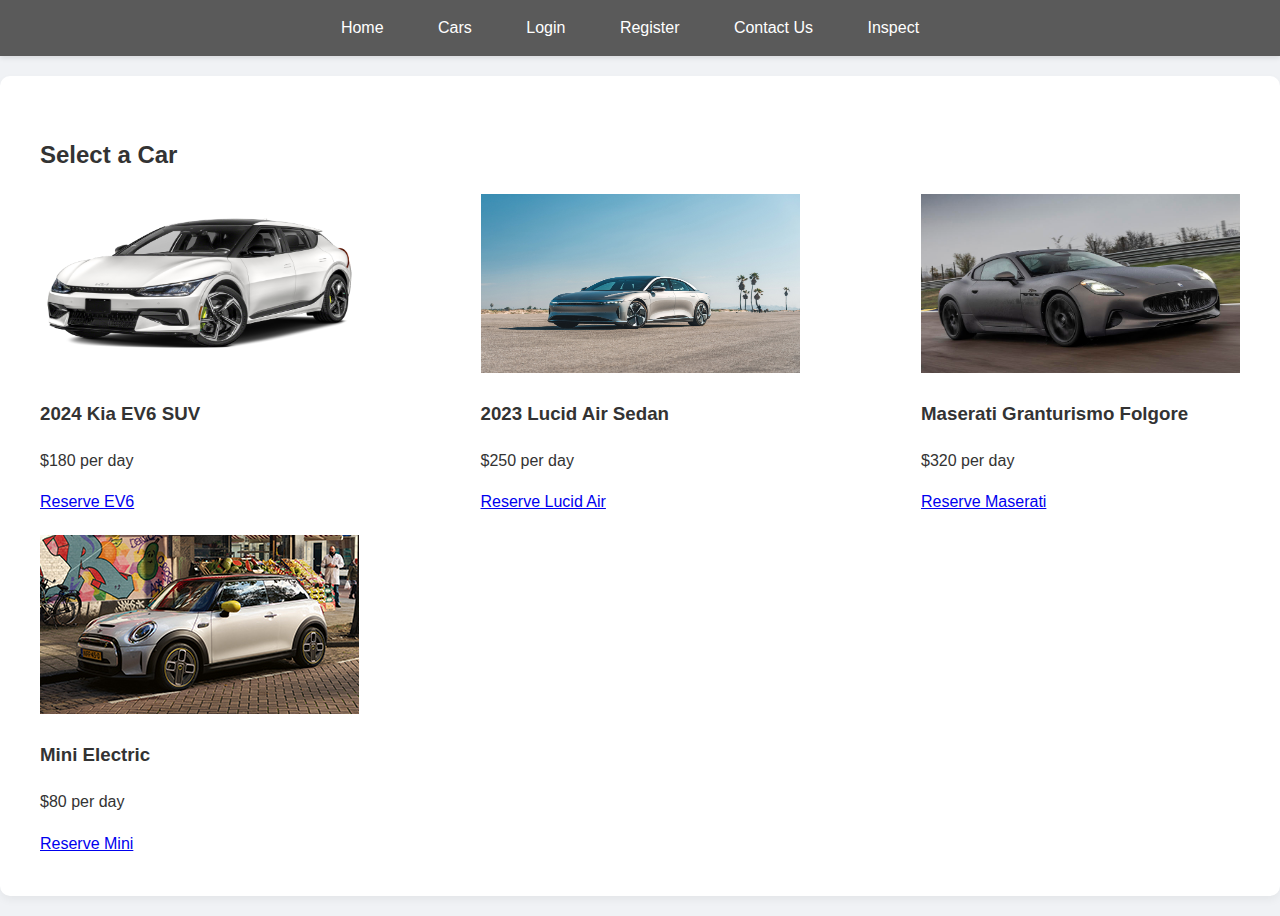
==== cars.html @ 5434c6da "adjusted image size for car image" ====
<!DOCTYPE html>
<html lang="en">
<head>
    <meta charset="UTF-8">
    <title>AZoom Car Rental - Select Car</title>
    <link rel="stylesheet" href="style.css">
</head>
<body>
    <header>
        <nav>
            <ul>
                <li><a href="index.html">Home</a></li>
                <li><a href="cars.html">Cars</a></li>
                <li><a href="login.html">Login</a></li>
                <li><a href="register.html">Register</a></li>
                <li><a href="contact.html">Contact Us</a></li>
                <li><a href="inspect.html">Inspect</a></li>
            </ul>
        </nav>
    </header>

    <section id="car-selection">
        <h2>Select a Car</h2>
        <div class="car-grid">
            <div class="car-card">
                <img src="./suv.png" alt="SUV" width="319" height="179">
                <h3>2024 Kia EV6 SUV</h3>
                <p>$180 per day</p>
                <a href="reserve.html?carType=SUV">Reserve EV6</a>
            </div>
            <div class="car-card">
                <img src="./evsedan.jpg" alt="Sedan" width="319" height="179">
                <h3>2023 Lucid Air Sedan</h3>
                <p>$250 per day</p>
                <a href="reserve.html?carType=Sedan">Reserve Lucid Air</a>
            </div>
            <div class="car-card">
                <img src="./sports.jpg" alt="Sports" width="319" height="179">
                <h3>Maserati Granturismo Folgore</h3>
                <p>$320 per day</p>
                <a href="reserve.html?carType=Sports">Reserve Maserati</a>
            </div>
            <div class="car-card">
                <img src="./evcompact.jpg" alt="Compact">
                <h3>Mini Electric</h3>
                <p>$80 per day</p>
                <a href="reserve.html?carType=Compact">Reserve Mini</a>
            </div>
        </div>
    </section>

    <script src="script.js"></script>
</body>
</html>
---- style.css ----
/* General styles */
body {
    font-family: 'Roboto', sans-serif;
    margin: 0;
    padding: 0;
    background-color: #f0f2f5;
    color: #333;
    line-height: 1.6;
}

header {
    background-color: #5A5A5A;
    color: white;
    padding: 15px;
    box-shadow: 0 2px 5px rgba(0, 0, 0, 0.1);
}

nav ul {
    list-style-type: none;
    margin: 0;
    padding: 0;
    text-align: center;
}

nav ul li {
    display: inline;
    margin-right: 20px;
}

nav ul li a {
    color: white;
    text-decoration: none;
    font-weight: 500;
    padding: 8px 15px;
    border-radius: 4px;
    transition: background-color 0.3s;
}

nav ul li a:hover {
    background-color: #3f3f3f;
}

/* Section styles */
section {
    padding: 40px;
    margin: 20px;
    background-color: white;
    border-radius: 10px;
    box-shadow: 0 4px 8px rgba(0, 0, 0, 0.05);
    max-width: 1200px;
    margin-left: auto;
    margin-right: auto;
}

/* Hero Section */
.hero {
    background-image: url('herobg.jpg');
    background-size: cover;
    background-position: center;
    color: rgb(255, 255, 255);
    text-align: center;
    padding: 120px 20px;
    border-radius: 0 0 15px 15px;
}

.hero-content h1 {
    font-size: 48px;
    font-weight: 700;
    margin-bottom: 20px;
    line-height: 1.2;
}

.hero-content p {
    font-size: 18px;
    font-weight: 300;
    margin-bottom: 30px;
}

.hero-content .btn {
    padding: 12px 30px;
    background-color: #292929;
    color: white;
    text-decoration: none;
    border-radius: 6px;
    font-weight: 500;
    transition: background-color 0.3s;
}

.hero-content .btn:hover {
    background-color: #4e4e4e;
}

/* Car Types Section */
.car-grid {
    display: flex;
    justify-content: space-between;
    flex-wrap: wrap;
    gap: 20px;
}

.car-item {
    text-align: center;
    background-color: #f9f9f9;
    padding: 20px;
    border-radius: 10px;
    box-shadow: 0 2px 5px rgba(0, 0, 0, 0.05);
    transition: box-shadow 0.3s;
}

.car-item:hover {
    box-shadow: 0 4px 10px rgba(0, 0, 0, 0.1);
}

.car-item img {
    width: 100%;
    height: auto;
    border-radius: 8px;
}

.car-item h3 {
    margin-top: 15px;
    font-size: 22px;
}

/* Form Styles */
form {
    display: flex;
    flex-wrap: wrap;
    gap: 15px;
    justify-content: space-between;
}

form label {
    font-weight: 300;
    margin-bottom: 5px;
}

form input,
form select {
    padding: 10px;
    border: 1px solid #ddd;
    border-radius: 6px;
    width: 100%;
    font-size: 16px;
    transition: border-color 0.3s;
}

form input:focus,
form select:focus {
    border-color: #5a5a5a;
}

form button {
    padding: 12px 20px;
    background-color: #5a5a5a;
    color: white;
    border: none;
    border-radius: 6px;
    font-size: 16px;
    cursor: pointer;
    transition: background-color 0.3s;
}

form button:hover {
    background-color: #505050;
}

/* Bill Section */

#finalBillDisplay {
    border: 2px solid #3a3a3a;
    padding: 10px;
    margin-top: 20px;
    background-color: #f9f9f9;
    text-align: center;
}

#finalBillAmount {
    font-size: 20px;
    font-weight: bold;
}

/* Review Section */
.review-grid {
    display: flex;
    justify-content: space-between;
    flex-wrap: wrap;
    gap: 20px;
}

.review-item {
    background-color: #f9f9f9;
    padding: 20px;
    border-radius: 10px;
    box-shadow: 0 2px 5px rgba(0, 0, 0, 0.05);
    flex-basis: calc(33% - 20px);
    transition: box-shadow 0.3s;
}

.review-item:hover {
    box-shadow: 0 4px 10px rgba(0, 0, 0, 0.1);
}

.review-item h3 {
    margin-bottom: 10px;
    font-size: 20px;
}

/* Footer */
footer {
    text-align: center;
    padding: 20px;
    background-color: #333;
    color: white;
    margin-top: 40px;
}

footer p {
    margin: 0;
}

/* Modal Styles */
.modal {
    display: none;
    position: fixed;
    z-index: 1000;
    left: 0;
    top: 0;
    width: 100%;
    height: 100%;
    background-color: rgba(0, 0, 0, 0.5);
    justify-content: center;
    align-items: center;
}

.modal-content {
    background-color: white;
    padding: 40px;
    border-radius: 8px;
    width: 400px;
    box-shadow: 0 4px 10px rgba(0, 0, 0, 0.1);
    text-align: center;
}

.modal .close {
    position: absolute;
    right: 20px;
    top: 20px;
    font-size: 24px;
    cursor: pointer;
    color: #777;
}

.modal .close:hover {
    color: #333;
}
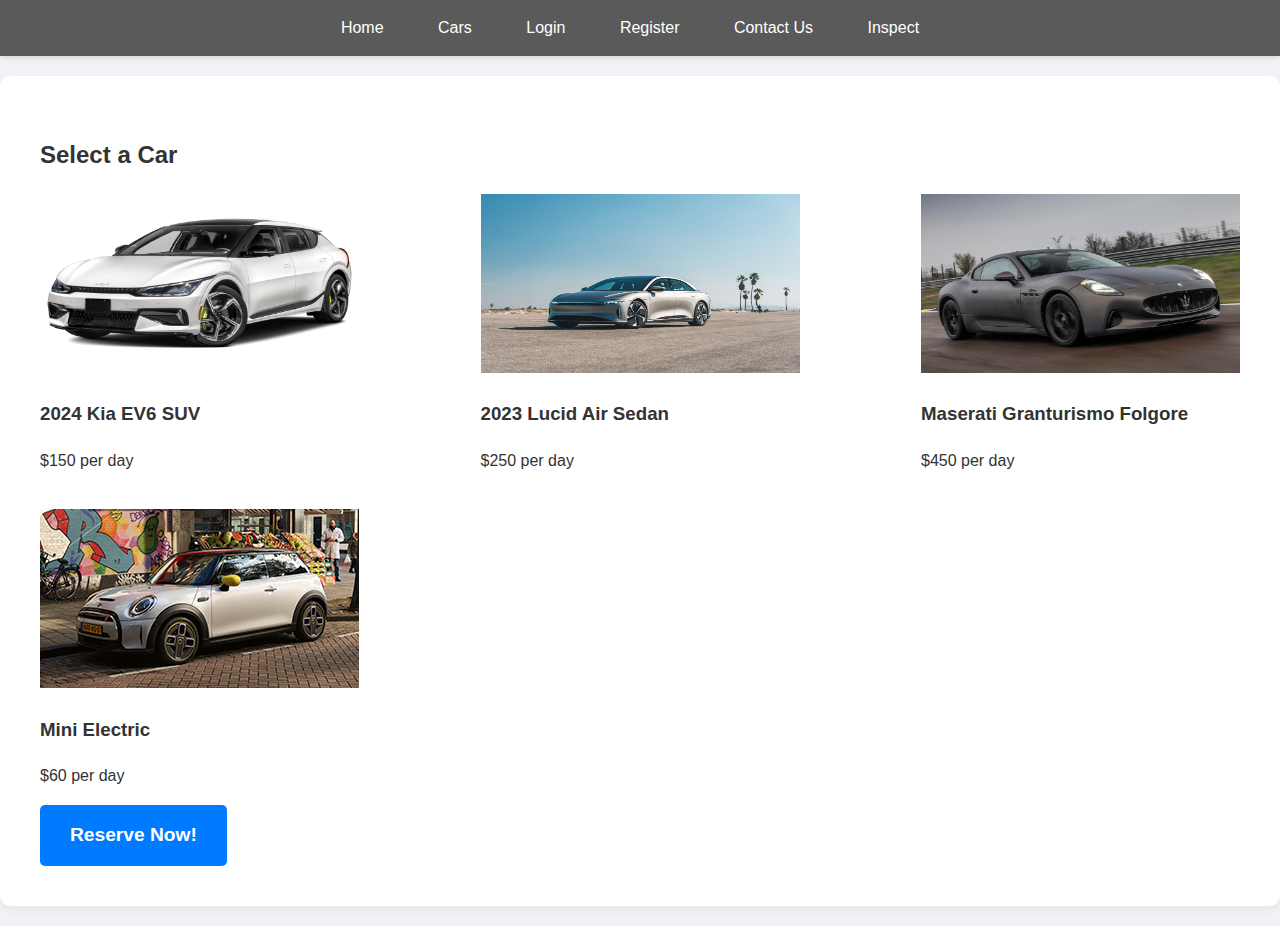
==== commit 0952554f: "added changes to the files" ====
--- a/cars.html
+++ b/cars.html
@@ -25,30 +25,28 @@
             <div class="car-card">
                 <img src="./suv.png" alt="SUV" width="319" height="179">
                 <h3>2024 Kia EV6 SUV</h3>
-                <p>$180 per day</p>
-                <a href="reserve.html?carType=SUV">Reserve EV6</a>
+                <p>$150 per day</p>
             </div>
             <div class="car-card">
                 <img src="./evsedan.jpg" alt="Sedan" width="319" height="179">
                 <h3>2023 Lucid Air Sedan</h3>
                 <p>$250 per day</p>
-                <a href="reserve.html?carType=Sedan">Reserve Lucid Air</a>
             </div>
             <div class="car-card">
                 <img src="./sports.jpg" alt="Sports" width="319" height="179">
                 <h3>Maserati Granturismo Folgore</h3>
-                <p>$320 per day</p>
-                <a href="reserve.html?carType=Sports">Reserve Maserati</a>
+                <p>$450 per day</p>
             </div>
             <div class="car-card">
                 <img src="./evcompact.jpg" alt="Compact">
                 <h3>Mini Electric</h3>
-                <p>$80 per day</p>
-                <a href="reserve.html?carType=Compact">Reserve Mini</a>
+                <p>$60 per day</p>
             </div>
         </div>
+        <div class="center-button">
+        <a href="reserve.html" class="reserve-button">Reserve Now!</a>
+        </div>
     </section>
-
     <script src="script.js"></script>
 </body>
 </html>--- a/style.css
+++ b/style.css
@@ -204,6 +204,21 @@
 .review-item h3 {
     margin-bottom: 10px;
     font-size: 20px;
+}
+
+.reserve-button {
+    display: inline-block;
+    padding: 15px 30px;
+    background-color: #007bff;
+    color: white;
+    text-decoration: none;
+    border-radius: 5px;
+    font-weight: bold;
+    font-size: 1.2em;
+}
+
+.reserve-button:hover {
+    background-color: #0056b3;
 }
 
 /* Footer */
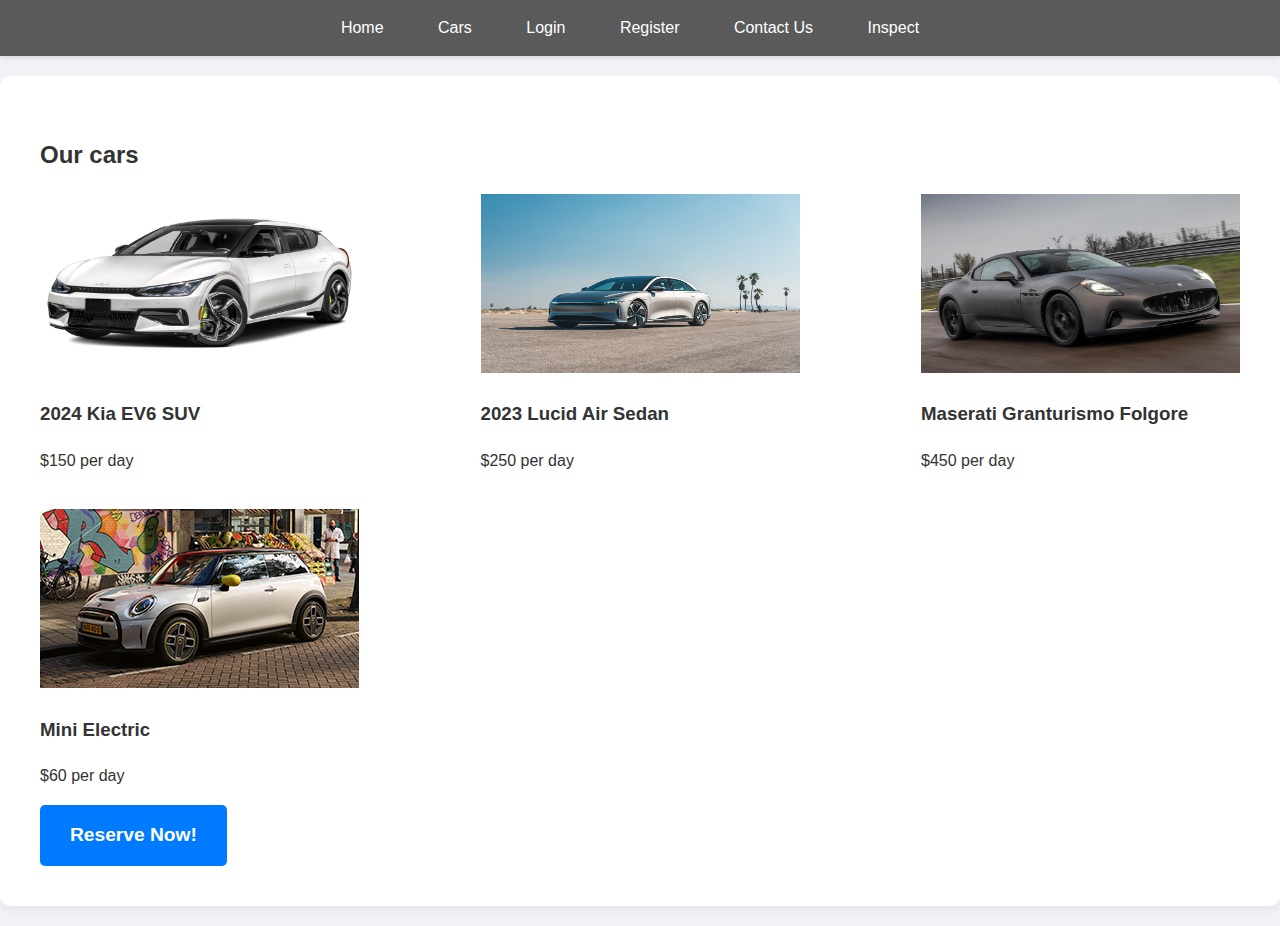
==== commit 83c803f6: "fixed minor errors" ====
--- a/cars.html
+++ b/cars.html
@@ -20,7 +20,7 @@
     </header>
 
     <section id="car-selection">
-        <h2>Select a Car</h2>
+        <h2>Our cars</h2>
         <div class="car-grid">
             <div class="car-card">
                 <img src="./suv.png" alt="SUV" width="319" height="179">
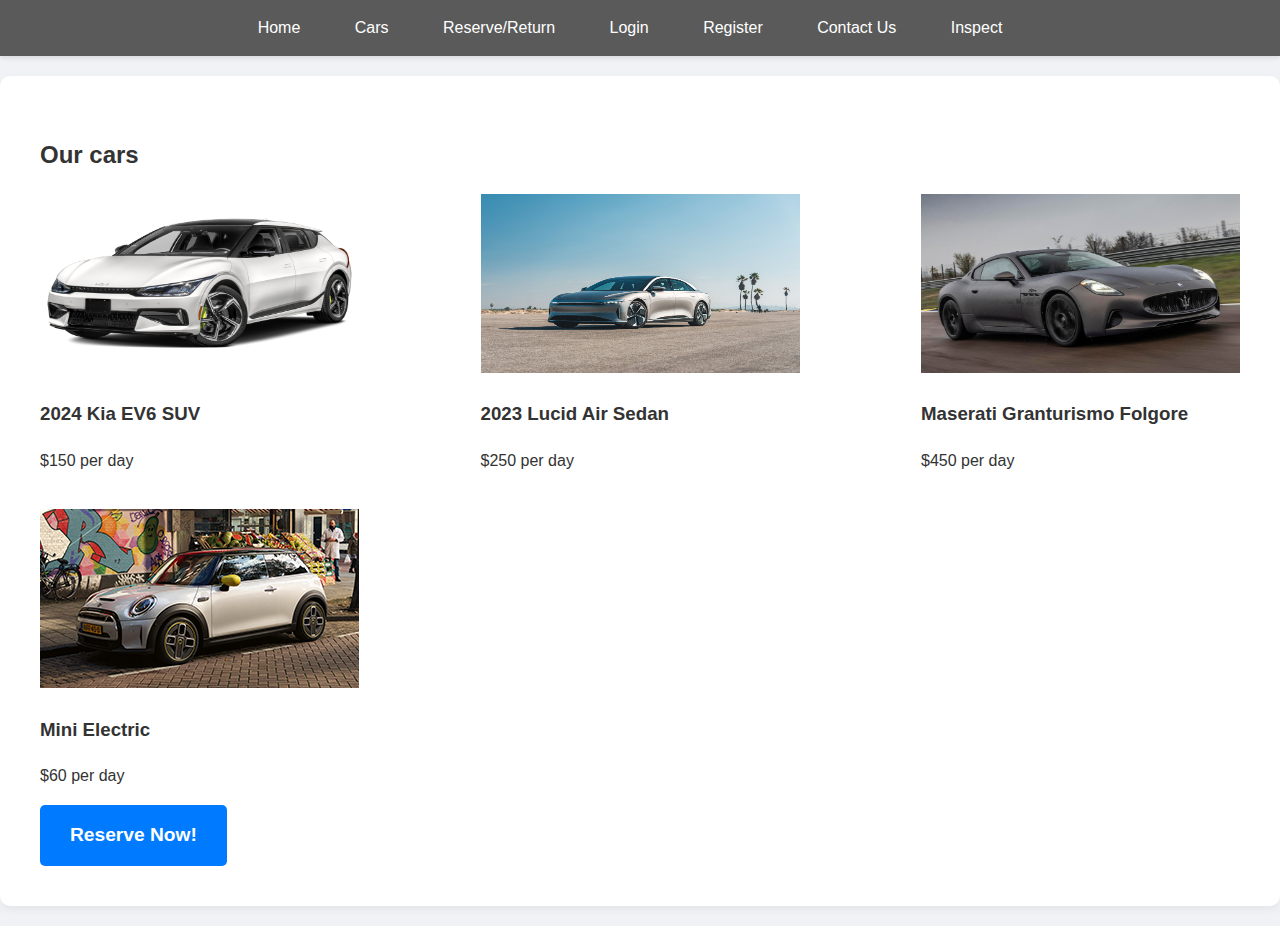
==== commit e0dd1eaa: "added missing html link for reserve.html" ====
--- a/cars.html
+++ b/cars.html
@@ -11,6 +11,7 @@
             <ul>
                 <li><a href="index.html">Home</a></li>
                 <li><a href="cars.html">Cars</a></li>
+                <li><a href="reserve.html">Reserve/Return</a></li>
                 <li><a href="login.html">Login</a></li>
                 <li><a href="register.html">Register</a></li>
                 <li><a href="contact.html">Contact Us</a></li>
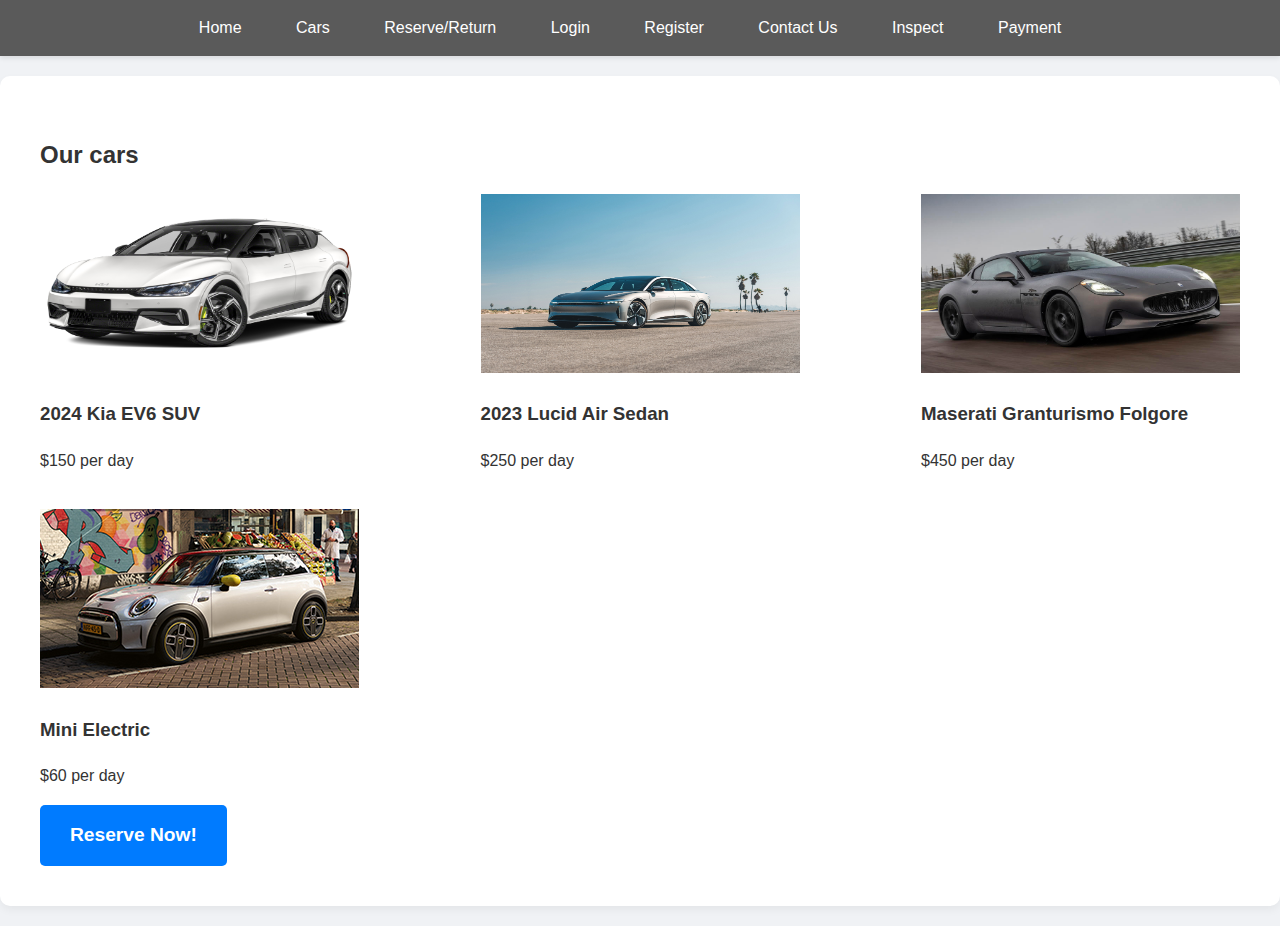
==== commit 3357a333: "added relevant changes to header, added confirmation for inpsection" ====
--- a/cars.html
+++ b/cars.html
@@ -16,9 +16,11 @@
                 <li><a href="register.html">Register</a></li>
                 <li><a href="contact.html">Contact Us</a></li>
                 <li><a href="inspect.html">Inspect</a></li>
+                <li><a href="payment.html">Payment</a></li>
             </ul>
         </nav>
     </header>
+
 
     <section id="car-selection">
         <h2>Our cars</h2>
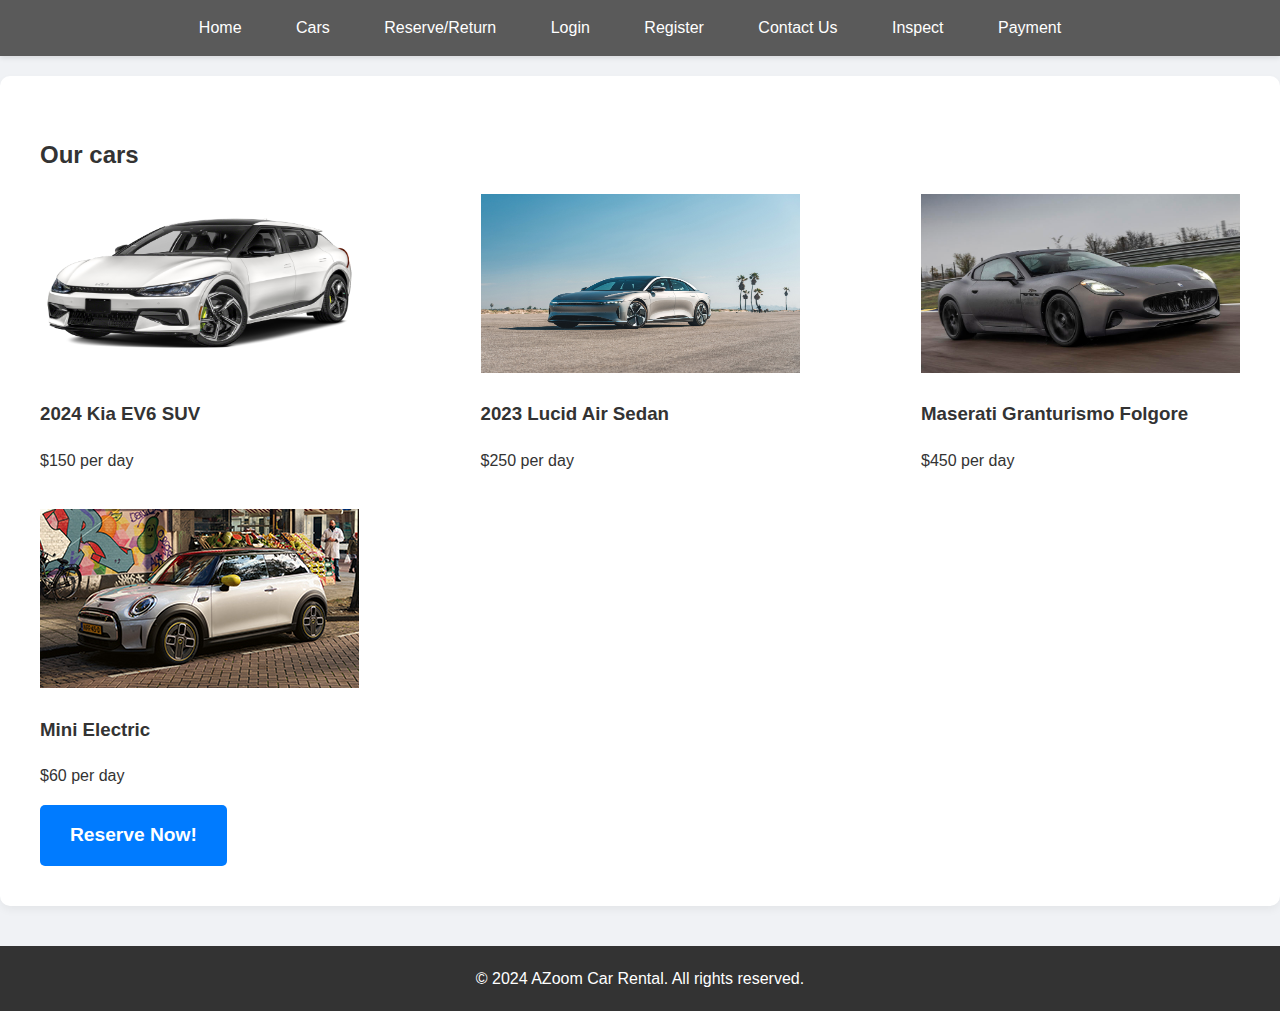
==== commit f42e5945: "fixed missing elements" ====
--- a/cars.html
+++ b/cars.html
@@ -50,6 +50,12 @@
         <a href="reserve.html" class="reserve-button">Reserve Now!</a>
         </div>
     </section>
+
+   <!-- Footer -->
+   <footer>
+        <p>&copy; 2024 AZoom Car Rental. All rights reserved.</p>
+    </footer>
+
     <script src="script.js"></script>
 </body>
 </html>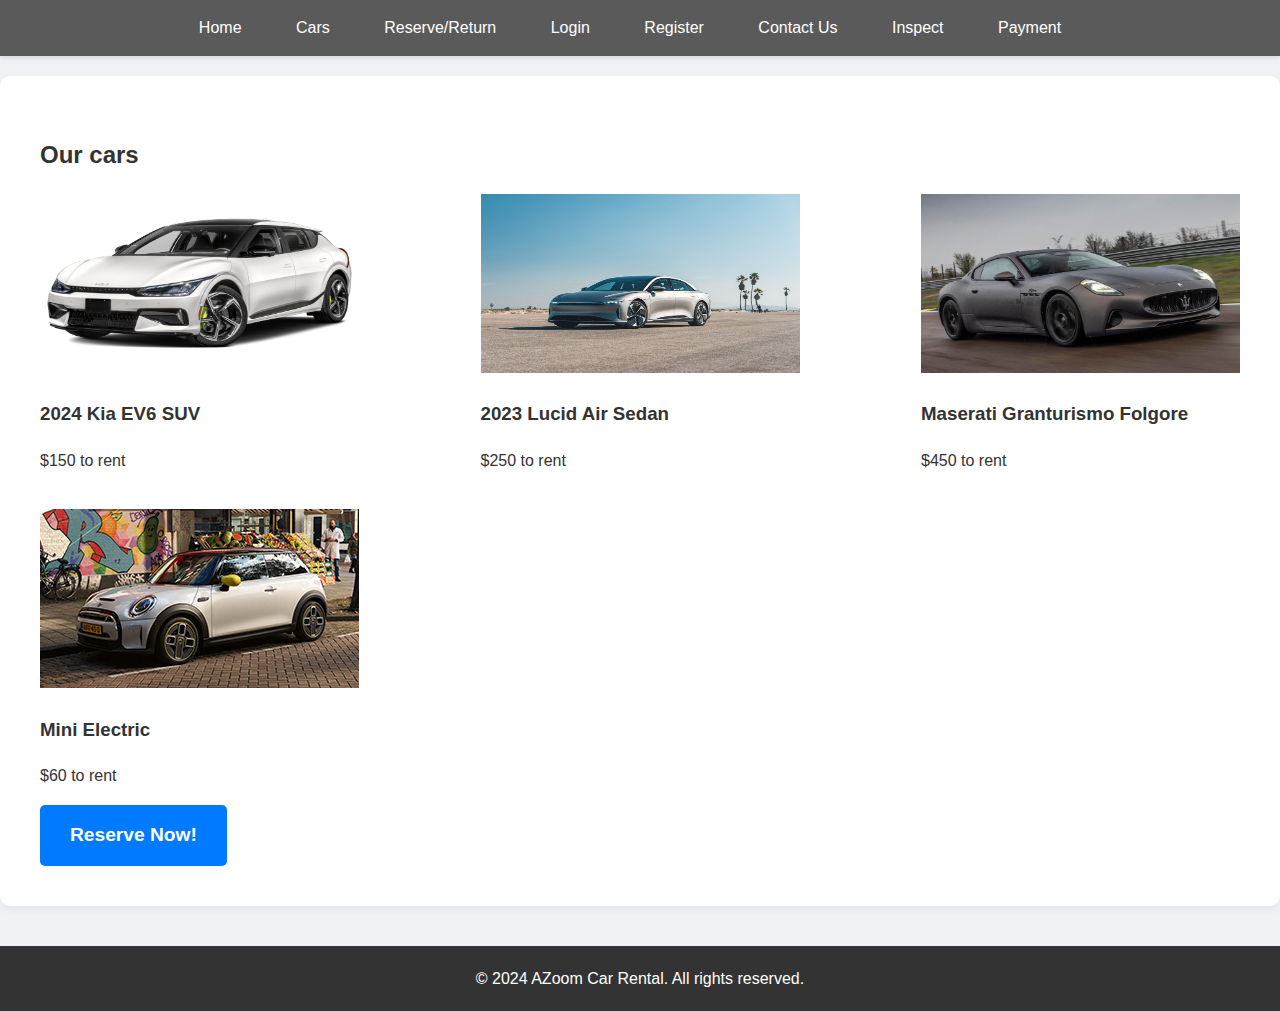
==== commit f1b081ee: "changed text" ====
--- a/cars.html
+++ b/cars.html
@@ -28,22 +28,22 @@
             <div class="car-card">
                 <img src="./suv.png" alt="SUV" width="319" height="179">
                 <h3>2024 Kia EV6 SUV</h3>
-                <p>$150 per day</p>
+                <p>$150 to rent</p>
             </div>
             <div class="car-card">
                 <img src="./evsedan.jpg" alt="Sedan" width="319" height="179">
                 <h3>2023 Lucid Air Sedan</h3>
-                <p>$250 per day</p>
+                <p>$250 to rent</p>
             </div>
             <div class="car-card">
                 <img src="./sports.jpg" alt="Sports" width="319" height="179">
                 <h3>Maserati Granturismo Folgore</h3>
-                <p>$450 per day</p>
+                <p>$450 to rent</p>
             </div>
             <div class="car-card">
                 <img src="./evcompact.jpg" alt="Compact">
                 <h3>Mini Electric</h3>
-                <p>$60 per day</p>
+                <p>$60 to rent</p>
             </div>
         </div>
         <div class="center-button">
